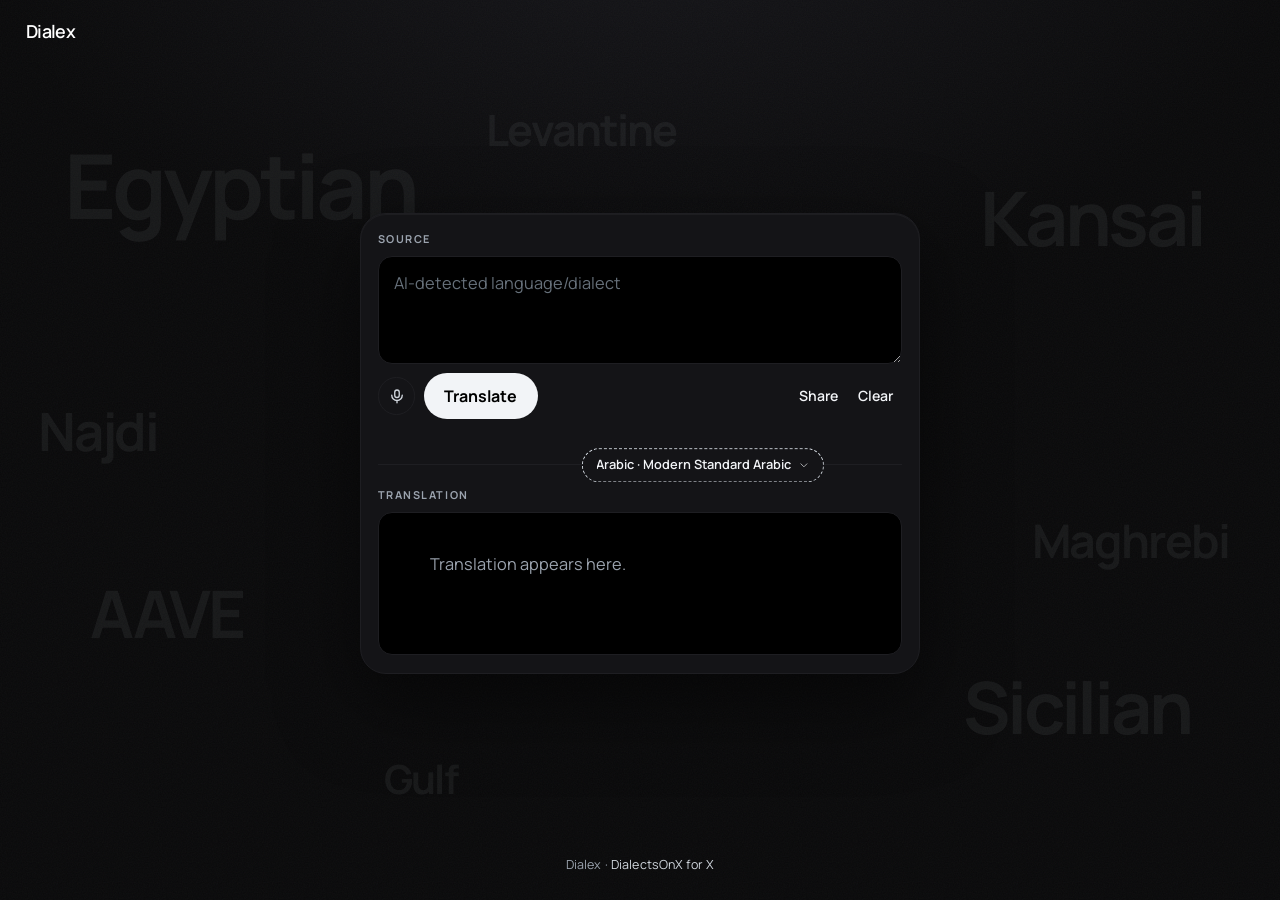
==== dialex-homepage/index.html @ 01dcaeae "Rewrite Dialex homepage from Imagine 2.0 Pad workbench Pad-first charcoal stage, professional copy, " ====
<!DOCTYPE html>
<html lang="en">
  <head>
    <meta charset="UTF-8" />
    <meta name="viewport" content="width=device-width, initial-scale=1" />
    <meta
      name="description"
      content="Dialex Pad. Translate into the dialect people speak."
    />
    <title>Dialex</title>
    <link rel="stylesheet" href="styles.css" />
    <link
      rel="icon"
      href="data:image/svg+xml,%3Csvg xmlns='http://www.w3.org/2000/svg' viewBox='0 0 32 32'%3E%3Crect width='32' height='32' rx='8' fill='%23000000'/%3E%3Ccircle cx='16' cy='16' r='6' fill='%23D1D7DE'/%3E%3C/svg%3E"
    />
  </head>
  <body>
    <div class="grain" aria-hidden="true"></div>

    <header class="site-header">
      <a class="brand" href="#pad">Dialex</a>
    </header>

    <main id="pad" class="stage" aria-label="Pad">
      <div class="constellation" aria-hidden="true">
        <span class="c c1">Egyptian</span>
        <span class="c c2">Kansai</span>
        <span class="c c3">AAVE</span>
        <span class="c c4">Sicilian</span>
        <span class="c c5">Najdi</span>
        <span class="c c6">Levantine</span>
        <span class="c c7">Gulf</span>
        <span class="c c8">Maghrebi</span>
      </div>

      <section class="pad-shell">
        <div class="pane source-pane">
          <div class="pane-top">
            <div class="pane-label">Source</div>
            <button type="button" class="icon-btn mic-inline" id="pad-mic" aria-label="Voice input" title="Voice input">
              <svg width="18" height="18" viewBox="0 0 24 24" fill="none" aria-hidden="true">
                <path d="M12 14a3 3 0 0 0 3-3V7a3 3 0 1 0-6 0v4a3 3 0 0 0 3 3Z" stroke="currentColor" stroke-width="1.8"/>
                <path d="M5 11a7 7 0 0 0 14 0M12 18v3" stroke="currentColor" stroke-width="1.8" stroke-linecap="round"/>
              </svg>
            </button>
          </div>
          <textarea
            id="pad-input"
            placeholder="AI-detected language/dialect"
            aria-label="Source text"
          ></textarea>
          <div class="pad-actions">
            <button type="button" class="btn btn-primary" id="pad-translate">Translate</button>
            <div class="ghost-group">
              <button type="button" class="ghost-btn" id="pad-share">Share</button>
              <button type="button" class="ghost-btn" id="pad-clear">Clear</button>
            </div>
          </div>
          <div class="status-line" id="pad-status" role="status" aria-live="polite"></div>
        </div>

        <div class="pad-divider">
          <button type="button" class="dialect-bump" id="pad-dialect-bump" aria-label="Select a dialect">
            <span id="pad-dialect-label">Arabic · Modern Standard Arabic</span>
            <svg class="bump-icon" width="12" height="12" viewBox="0 0 24 24" fill="none" aria-hidden="true">
              <path d="M6 9l6 6 6-6" stroke="currentColor" stroke-width="1.8" stroke-linecap="round" stroke-linejoin="round"/>
            </svg>
          </button>
        </div>

        <div class="pane output-pane" id="pad-output-pane">
          <div class="pane-label">Translation</div>
          <div class="output-text" id="pad-output" aria-live="polite">
            Translation appears here.
          </div>
          <div class="transliteration" id="pad-translit" hidden></div>
        </div>
      </section>
    </main>

    <footer class="site-footer">
      Dialex · <a href="https://github.com/ramialdouri/DialectsOnX-Chrome">DialectsOnX for X</a>
    </footer>

    <script src="js/catalog.js"></script>
    <script src="js/sheet.js"></script>
    <script src="js/pad.js"></script>
    <script src="js/main.js"></script>
  </body>
</html>
---- dialex-homepage/styles.css ----
@import url("https://fonts.googleapis.com/css2?family=Manrope:wght@400;500;600;700&display=swap");

:root {
  --ink-black: #000000;
  --ink-surface: #0a0a0b;
  --ink-elevated: #141417;
  --ink-border: #1e1e22;
  --mist: #f2f4f7;
  --mist-muted: #9ba3ae;
  --silver: #d1d7de;
  --danger: #cf6b6b;
  --font: "Manrope", system-ui, sans-serif;
  --radius: 22px;
}

*,
*::before,
*::after {
  box-sizing: border-box;
}

html {
  scroll-behavior: smooth;
}

body {
  margin: 0;
  min-height: 100dvh;
  font-family: var(--font);
  color: var(--mist);
  background:
    radial-gradient(1200px 700px at 50% -10%, #16161a 0%, transparent 55%),
    var(--ink-surface);
  line-height: 1.5;
  display: flex;
  flex-direction: column;
}

.grain {
  pointer-events: none;
  position: fixed;
  inset: 0;
  z-index: 0;
  opacity: 0.045;
  background-image: url("data:image/svg+xml,%3Csvg xmlns='http://www.w3.org/2000/svg' width='160' height='160'%3E%3Cfilter id='n'%3E%3CfeTurbulence type='fractalNoise' baseFrequency='0.8' numOctaves='4' stitchTiles='stitch'/%3E%3C/filter%3E%3Crect width='160' height='160' filter='url(%23n)' opacity='0.9'/%3E%3C/svg%3E");
}

a {
  color: var(--silver);
  text-decoration: none;
}

a:hover {
  color: #fff;
}

.site-header {
  position: relative;
  z-index: 2;
  display: flex;
  align-items: center;
  padding: 1.15rem 1.6rem 0.4rem;
}

.brand {
  font-weight: 600;
  font-size: 1.12rem;
  letter-spacing: -0.03em;
  color: #fff;
}

.stage {
  position: relative;
  z-index: 1;
  flex: 1;
  min-height: 0;
  display: flex;
  align-items: center;
  justify-content: center;
  padding: 1.25rem 1rem 2.5rem;
  overflow: hidden;
}

.constellation {
  position: absolute;
  inset: 0;
  pointer-events: none;
  user-select: none;
}

.constellation .c {
  position: absolute;
  color: var(--silver);
  opacity: 0.065;
  font-weight: 700;
  letter-spacing: -0.045em;
  line-height: 1;
  white-space: nowrap;
}

.c1 { top: 11%; left: 5%; font-size: clamp(2.4rem, 7vw, 5.6rem); }
.c2 { top: 16%; right: 6%; font-size: clamp(2.1rem, 6vw, 4.7rem); }
.c3 { bottom: 26%; left: 7%; font-size: clamp(2rem, 5.4vw, 4.1rem); }
.c4 { bottom: 14%; right: 7%; font-size: clamp(2.1rem, 6vw, 4.5rem); }
.c5 { top: 44%; left: 3%; font-size: clamp(1.7rem, 4.4vw, 3.3rem); }
.c6 { top: 7%; left: 38%; font-size: clamp(1.5rem, 3.8vw, 2.7rem); }
.c7 { bottom: 7%; left: 30%; font-size: clamp(1.45rem, 3.6vw, 2.5rem); }
.c8 { top: 58%; right: 4%; font-size: clamp(1.6rem, 4vw, 2.9rem); }

.pad-shell {
  position: relative;
  z-index: 1;
  width: min(560px, 100%);
  background: var(--ink-elevated);
  border: 1px solid var(--ink-border);
  border-radius: calc(var(--radius) + 4px);
  padding: 1.05rem 1.05rem 1.15rem;
  box-shadow:
    0 1px 0 rgba(242, 244, 247, 0.04) inset,
    0 28px 80px rgba(0, 0, 0, 0.5);
}

.pane {
  display: flex;
  flex-direction: column;
  gap: 0.55rem;
  min-height: 168px;
}

.pane-top {
  display: flex;
  align-items: center;
  justify-content: space-between;
  gap: 0.75rem;
}

.pane-label {
  font-size: 0.68rem;
  letter-spacing: 0.14em;
  text-transform: uppercase;
  color: var(--mist-muted);
  font-weight: 700;
}

.pane textarea {
  flex: 1;
  width: 100%;
  min-height: 108px;
  resize: vertical;
  border: 1px solid var(--ink-border);
  border-radius: 14px;
  outline: none;
  background: var(--ink-black);
  color: var(--mist);
  font: inherit;
  font-size: 1.02rem;
  padding: 0.9rem 0.95rem;
}

.pane textarea:focus {
  border-color: #3a3a40;
}

.pane textarea::placeholder {
  color: #66707a;
}

.pad-divider {
  position: relative;
  height: 0;
  border-top: 1px solid var(--ink-border);
  margin: 1.15rem 0 1.35rem;
}

.dialect-bump {
  position: absolute;
  top: 0;
  left: 62%;
  transform: translate(-50%, -50%);
  display: inline-flex;
  align-items: center;
  gap: 6px;
  max-width: min(92%, 340px);
  border: 1px dashed var(--silver);
  background: var(--ink-elevated);
  color: var(--mist);
  border-radius: 999px;
  padding: 0.38rem 0.85rem;
  font: inherit;
  font-size: 0.8rem;
  font-weight: 600;
  cursor: pointer;
  white-space: nowrap;
}

.dialect-bump span {
  overflow: hidden;
  text-overflow: ellipsis;
}

.bump-icon {
  flex: 0 0 auto;
  opacity: 0.75;
}

.dialect-bump:hover {
  background: #1a1a1e;
  border-style: solid;
}

.output-text {
  flex: 1;
  white-space: pre-wrap;
  word-break: break-word;
  font-size: 1.02rem;
  min-height: 108px;
  border: 1px solid var(--ink-border);
  border-radius: 14px;
  background: var(--ink-black);
  padding: 0.9rem 0.95rem;
  color: var(--mist-muted);
}

.output-text.has-result {
  color: var(--mist);
}

.transliteration {
  color: var(--mist-muted);
  font-size: 0.9rem;
  padding: 0 0.25rem;
}

.pad-actions {
  display: flex;
  flex-wrap: wrap;
  gap: 0.55rem;
  align-items: center;
}

.ghost-group {
  display: flex;
  align-items: center;
  gap: 0.15rem;
  margin-left: auto;
}

.btn {
  appearance: none;
  border: 1px solid transparent;
  border-radius: 999px;
  padding: 0.62rem 1.2rem;
  font: inherit;
  font-weight: 700;
  cursor: pointer;
}

.btn-primary {
  background: var(--mist);
  color: #000;
}

.btn-primary:hover {
  background: #fff;
}

.btn-primary:disabled {
  opacity: 0.55;
  cursor: default;
}

.icon-btn {
  width: 2.35rem;
  height: 2.35rem;
  border-radius: 999px;
  border: 1px solid var(--ink-border);
  background: transparent;
  color: var(--silver);
  display: inline-flex;
  align-items: center;
  justify-content: center;
  cursor: pointer;
}

.icon-btn.recording {
  border-color: var(--danger);
  color: var(--danger);
}

.ghost-btn {
  border: none;
  background: transparent;
  color: var(--mist);
  border-radius: 999px;
  padding: 0.5rem 0.55rem;
  font: inherit;
  font-size: 0.88rem;
  font-weight: 600;
  cursor: pointer;
}

.ghost-btn:hover {
  color: #fff;
}

.status-line {
  min-height: 1.15rem;
  font-size: 0.82rem;
  color: var(--mist-muted);
}

.status-line.error {
  color: var(--danger);
}

.site-footer {
  position: relative;
  z-index: 2;
  width: min(560px, calc(100% - 2rem));
  margin: 0 auto 1.6rem;
  color: var(--mist-muted);
  font-size: 0.78rem;
  text-align: center;
  letter-spacing: 0.01em;
}

@media (min-width: 721px) {
  .pad-actions {
    display: grid;
    grid-template-columns: auto 1fr auto;
    align-items: center;
  }

  .pad-actions .btn-primary {
    justify-self: start;
  }
}

@media (max-width: 720px) {
  .site-header {
    justify-content: center;
    padding-top: 1.35rem;
  }

  .brand {
    color: var(--silver);
    font-weight: 500;
  }

  .pad-shell {
    width: min(420px, 100%);
    background: #101012;
  }

  .dialect-bump {
    left: 50%;
    max-width: calc(100% - 1.5rem);
  }

  .pad-actions {
    flex-direction: column;
    align-items: stretch;
  }

  .btn-primary {
    width: 100%;
    background: transparent;
    color: var(--silver);
    border: 1px solid var(--ink-border);
  }

  .btn-primary:hover {
    background: #1a1a1e;
    color: var(--mist);
  }

  .ghost-group {
    margin-left: 0;
    justify-content: flex-end;
  }
}

@media (prefers-reduced-motion: reduce) {
  * {
    animation: none !important;
    transition: none !important;
  }
}
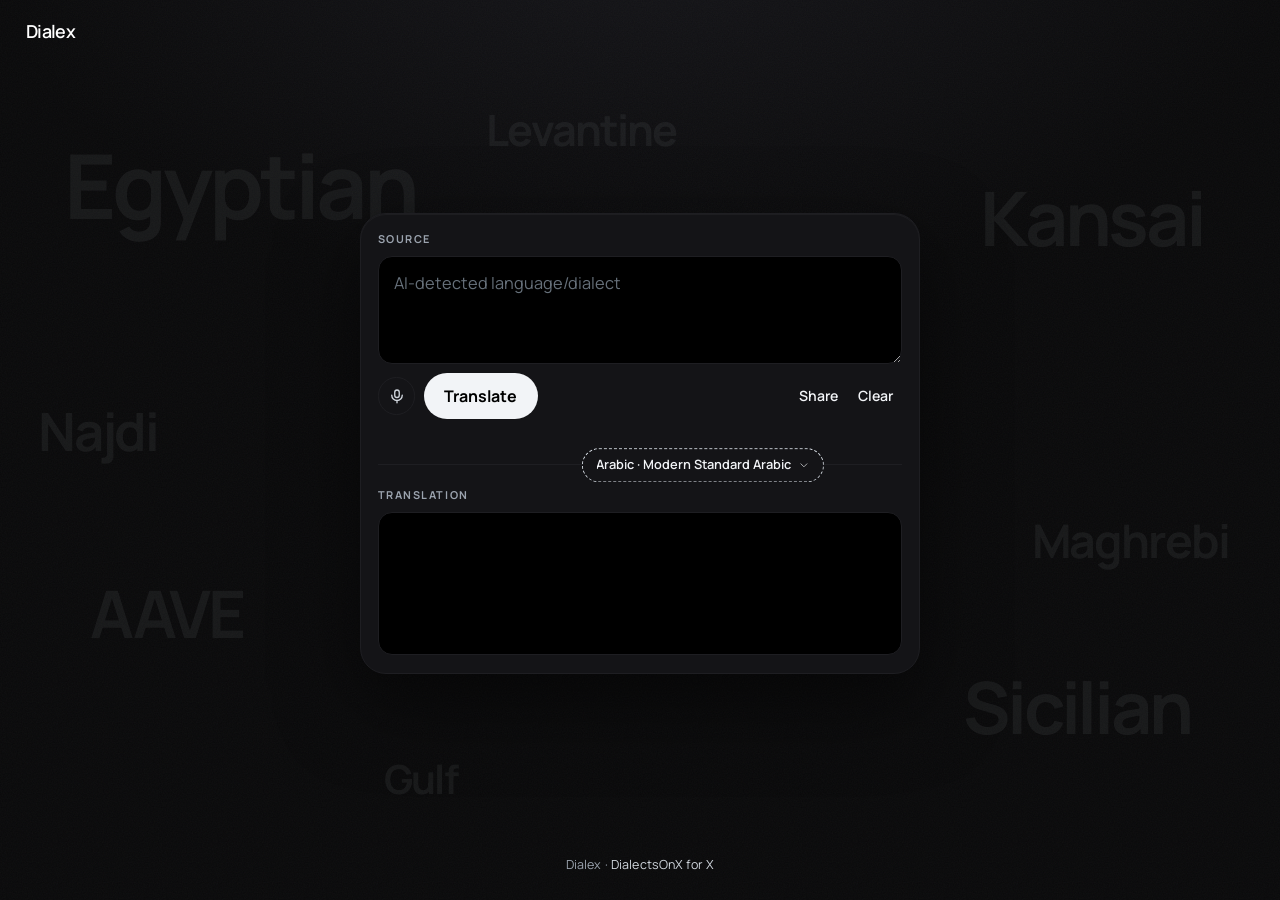
==== commit 537e0922: "Remove Pad translation placeholder copy Leave the output pane empty until a translation is returned." ====
--- a/dialex-homepage/index.html
+++ b/dialex-homepage/index.html
@@ -70,9 +70,7 @@
 
         <div class="pane output-pane" id="pad-output-pane">
           <div class="pane-label">Translation</div>
-          <div class="output-text" id="pad-output" aria-live="polite">
-            Translation appears here.
-          </div>
+          <div class="output-text" id="pad-output" aria-live="polite"></div>
           <div class="transliteration" id="pad-translit" hidden></div>
         </div>
       </section>
@@ -84,6 +82,7 @@
 
     <script src="js/catalog.js"></script>
     <script src="js/sheet.js"></script>
+    <script src="js/stt.js"></script>
     <script src="js/pad.js"></script>
     <script src="js/main.js"></script>
   </body>
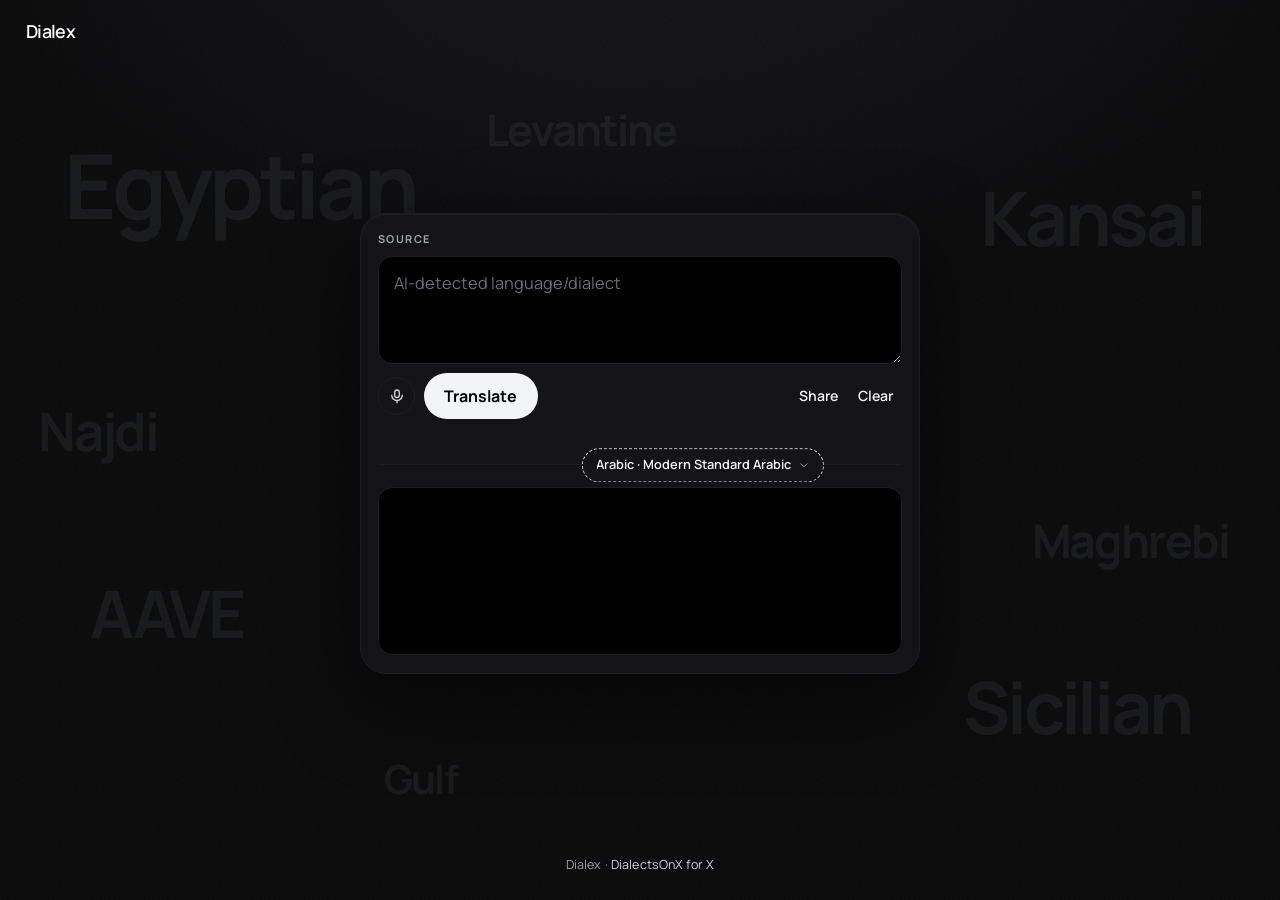
==== commit 34adc592: "Remove the Translation pane label from Pad Keep the output pane unlabeled; Source still has its head" ====
--- a/dialex-homepage/index.html
+++ b/dialex-homepage/index.html
@@ -68,8 +68,7 @@
           </button>
         </div>
 
-        <div class="pane output-pane" id="pad-output-pane">
-          <div class="pane-label">Translation</div>
+        <div class="pane output-pane" id="pad-output-pane" aria-label="Translation">
           <div class="output-text" id="pad-output" aria-live="polite"></div>
           <div class="transliteration" id="pad-translit" hidden></div>
         </div>
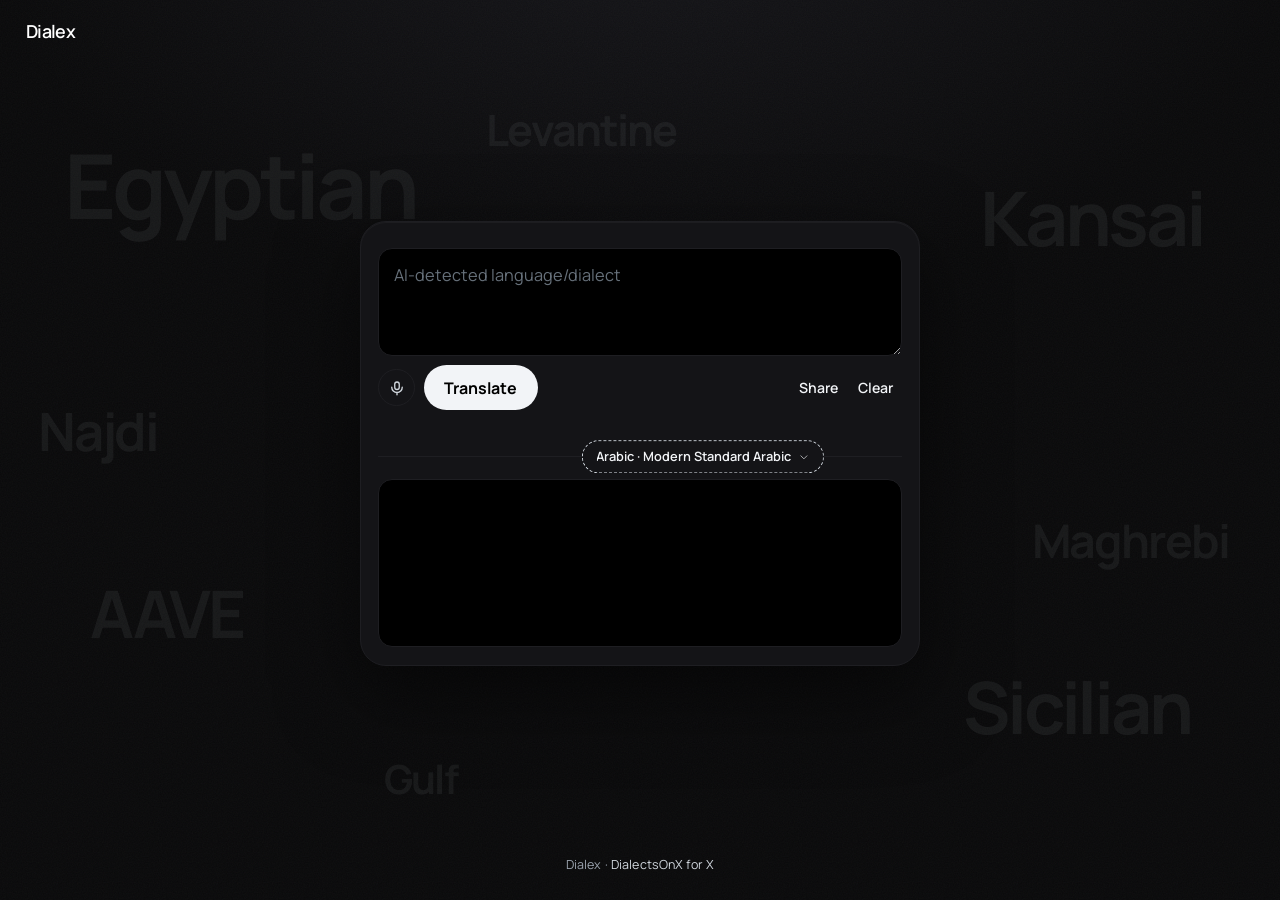
==== commit b00343b9: "Remove the Source pane label from Pad Keep the mic control; hide the empty header row on desktop." ====
--- a/dialex-homepage/index.html
+++ b/dialex-homepage/index.html
@@ -36,7 +36,6 @@
       <section class="pad-shell">
         <div class="pane source-pane">
           <div class="pane-top">
-            <div class="pane-label">Source</div>
             <button type="button" class="icon-btn mic-inline" id="pad-mic" aria-label="Voice input" title="Voice input">
               <svg width="18" height="18" viewBox="0 0 24 24" fill="none" aria-hidden="true">
                 <path d="M12 14a3 3 0 0 0 3-3V7a3 3 0 1 0-6 0v4a3 3 0 0 0 3 3Z" stroke="currentColor" stroke-width="1.8"/>
--- a/dialex-homepage/styles.css
+++ b/dialex-homepage/styles.css
@@ -130,16 +130,12 @@
 .pane-top {
   display: flex;
   align-items: center;
-  justify-content: space-between;
+  justify-content: flex-end;
   gap: 0.75rem;
 }
 
-.pane-label {
-  font-size: 0.68rem;
-  letter-spacing: 0.14em;
-  text-transform: uppercase;
-  color: var(--mist-muted);
-  font-weight: 700;
+.pane-top:empty {
+  display: none;
 }
 
 .pane textarea {
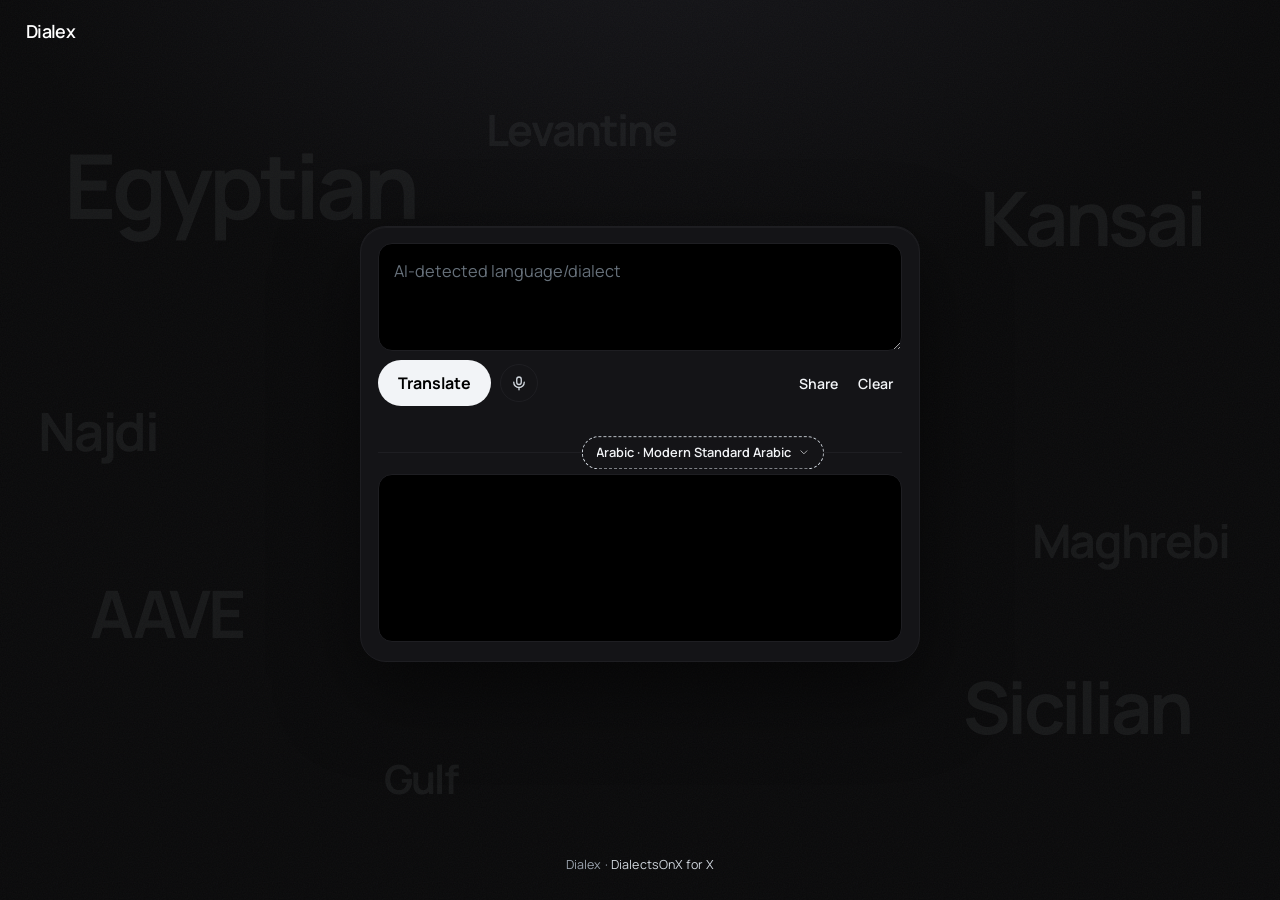
==== commit 6ff964b1: "Put the Pad mic on the Translate row Keep Translate content-width so the microphone sits beside it." ====
--- a/dialex-homepage/index.html
+++ b/dialex-homepage/index.html
@@ -35,21 +35,21 @@
 
       <section class="pad-shell">
         <div class="pane source-pane">
-          <div class="pane-top">
-            <button type="button" class="icon-btn mic-inline" id="pad-mic" aria-label="Voice input" title="Voice input">
-              <svg width="18" height="18" viewBox="0 0 24 24" fill="none" aria-hidden="true">
-                <path d="M12 14a3 3 0 0 0 3-3V7a3 3 0 1 0-6 0v4a3 3 0 0 0 3 3Z" stroke="currentColor" stroke-width="1.8"/>
-                <path d="M5 11a7 7 0 0 0 14 0M12 18v3" stroke="currentColor" stroke-width="1.8" stroke-linecap="round"/>
-              </svg>
-            </button>
-          </div>
           <textarea
             id="pad-input"
             placeholder="AI-detected language/dialect"
             aria-label="Source text"
           ></textarea>
           <div class="pad-actions">
-            <button type="button" class="btn btn-primary" id="pad-translate">Translate</button>
+            <div class="translate-row">
+              <button type="button" class="btn btn-primary" id="pad-translate">Translate</button>
+              <button type="button" class="icon-btn" id="pad-mic" aria-label="Voice input" title="Voice input">
+                <svg width="18" height="18" viewBox="0 0 24 24" fill="none" aria-hidden="true">
+                  <path d="M12 14a3 3 0 0 0 3-3V7a3 3 0 1 0-6 0v4a3 3 0 0 0 3 3Z" stroke="currentColor" stroke-width="1.8"/>
+                  <path d="M5 11a7 7 0 0 0 14 0M12 18v3" stroke="currentColor" stroke-width="1.8" stroke-linecap="round"/>
+                </svg>
+              </button>
+            </div>
             <div class="ghost-group">
               <button type="button" class="ghost-btn" id="pad-share">Share</button>
               <button type="button" class="ghost-btn" id="pad-clear">Clear</button>
--- a/dialex-homepage/styles.css
+++ b/dialex-homepage/styles.css
@@ -127,17 +127,6 @@
   min-height: 168px;
 }
 
-.pane-top {
-  display: flex;
-  align-items: center;
-  justify-content: flex-end;
-  gap: 0.75rem;
-}
-
-.pane-top:empty {
-  display: none;
-}
-
 .pane textarea {
   flex: 1;
   width: 100%;
@@ -234,6 +223,12 @@
   align-items: center;
 }
 
+.translate-row {
+  display: flex;
+  align-items: center;
+  gap: 0.55rem;
+}
+
 .ghost-group {
   display: flex;
   align-items: center;
@@ -320,18 +315,6 @@
   letter-spacing: 0.01em;
 }
 
-@media (min-width: 721px) {
-  .pad-actions {
-    display: grid;
-    grid-template-columns: auto 1fr auto;
-    align-items: center;
-  }
-
-  .pad-actions .btn-primary {
-    justify-self: start;
-  }
-}
-
 @media (max-width: 720px) {
   .site-header {
     justify-content: center;
@@ -353,13 +336,8 @@
     max-width: calc(100% - 1.5rem);
   }
 
-  .pad-actions {
-    flex-direction: column;
-    align-items: stretch;
-  }
-
   .btn-primary {
-    width: 100%;
+    width: auto;
     background: transparent;
     color: var(--silver);
     border: 1px solid var(--ink-border);
@@ -368,11 +346,6 @@
   .btn-primary:hover {
     background: #1a1a1e;
     color: var(--mist);
-  }
-
-  .ghost-group {
-    margin-left: 0;
-    justify-content: flex-end;
   }
 }
 
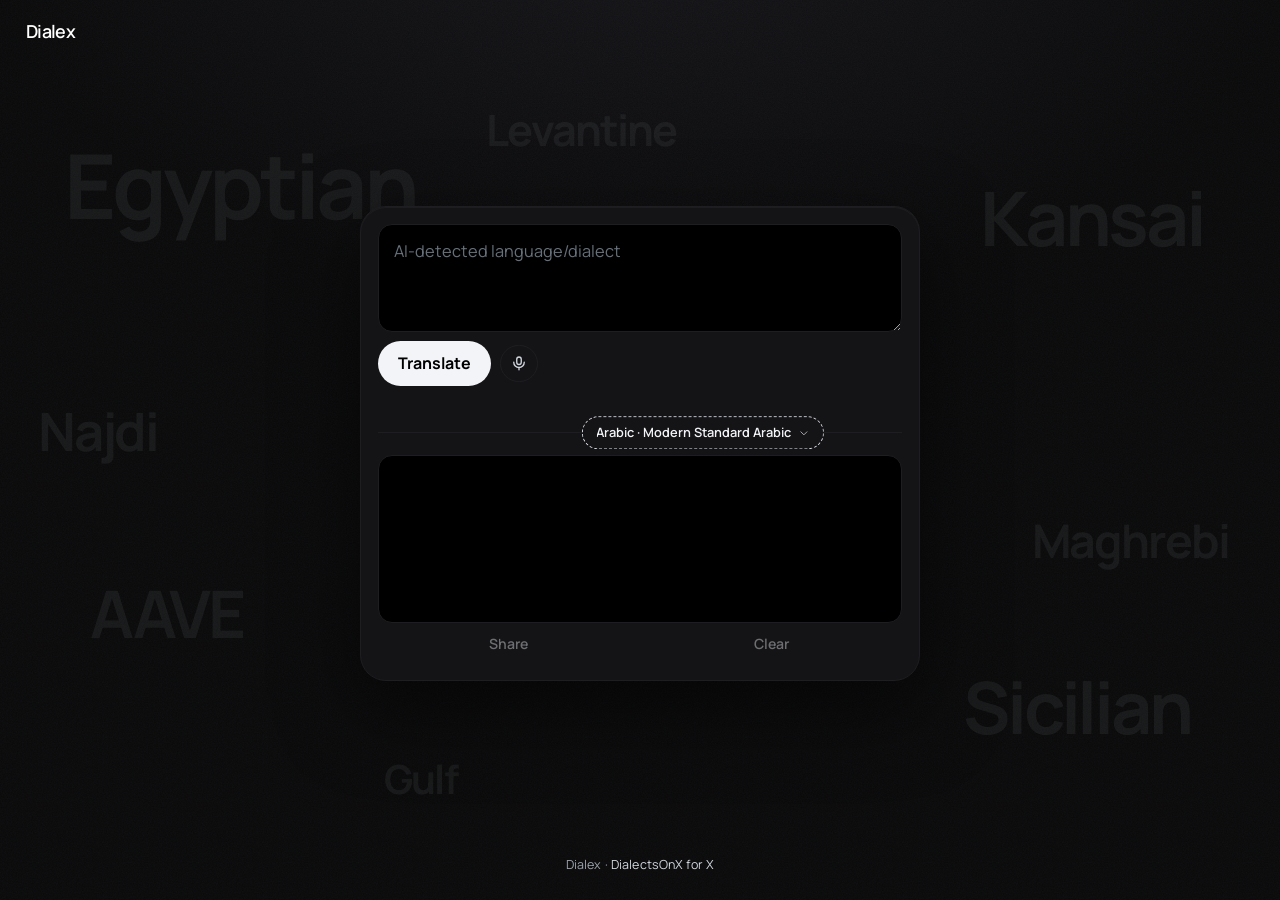
==== commit 1c9a82dc: "Move Share and Clear under the translation pane Match Android Pad: actions sit below output, dimmed " ====
--- a/dialex-homepage/index.html
+++ b/dialex-homepage/index.html
@@ -50,10 +50,6 @@
                 </svg>
               </button>
             </div>
-            <div class="ghost-group">
-              <button type="button" class="ghost-btn" id="pad-share">Share</button>
-              <button type="button" class="ghost-btn" id="pad-clear">Clear</button>
-            </div>
           </div>
           <div class="status-line" id="pad-status" role="status" aria-live="polite"></div>
         </div>
@@ -71,6 +67,11 @@
           <div class="output-text" id="pad-output" aria-live="polite"></div>
           <div class="transliteration" id="pad-translit" hidden></div>
         </div>
+
+        <div class="ghost-group" id="pad-output-actions">
+          <button type="button" class="ghost-btn" id="pad-share" disabled>Share</button>
+          <button type="button" class="ghost-btn" id="pad-clear" disabled>Clear</button>
+        </div>
       </section>
     </main>
 
--- a/dialex-homepage/styles.css
+++ b/dialex-homepage/styles.css
@@ -232,8 +232,12 @@
 .ghost-group {
   display: flex;
   align-items: center;
-  gap: 0.15rem;
-  margin-left: auto;
+  margin-top: 0.15rem;
+}
+
+.ghost-group .ghost-btn {
+  flex: 1;
+  text-align: center;
 }
 
 .btn {
@@ -290,8 +294,13 @@
   cursor: pointer;
 }
 
-.ghost-btn:hover {
+.ghost-btn:hover:not(:disabled) {
   color: #fff;
+}
+
+.ghost-btn:disabled {
+  opacity: 0.4;
+  cursor: default;
 }
 
 .status-line {
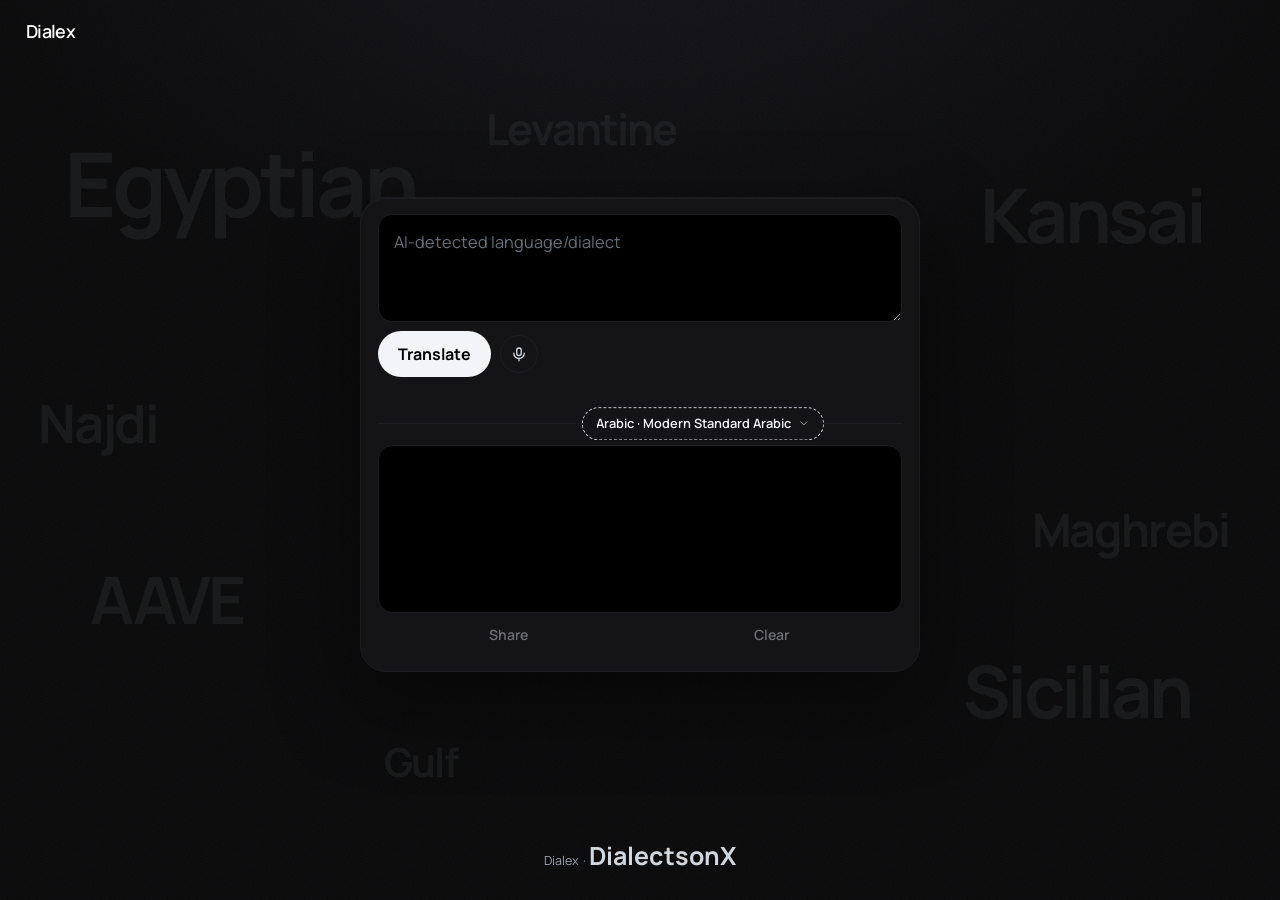
==== commit 06b6a892: "Rename the footer link to DialectsonX Drop 'for X', and render the link at 2x size and bold." ====
--- a/dialex-homepage/index.html
+++ b/dialex-homepage/index.html
@@ -76,7 +76,7 @@
     </main>
 
     <footer class="site-footer">
-      Dialex · <a href="https://github.com/ramialdouri/DialectsOnX-Chrome">DialectsOnX for X</a>
+      Dialex · <a href="https://github.com/ramialdouri/DialectsOnX-Chrome">DialectsonX</a>
     </footer>
 
     <script src="js/catalog.js"></script>
--- a/dialex-homepage/styles.css
+++ b/dialex-homepage/styles.css
@@ -324,6 +324,11 @@
   letter-spacing: 0.01em;
 }
 
+.site-footer a {
+  font-size: 2em;
+  font-weight: 700;
+}
+
 @media (max-width: 720px) {
   .site-header {
     justify-content: center;
